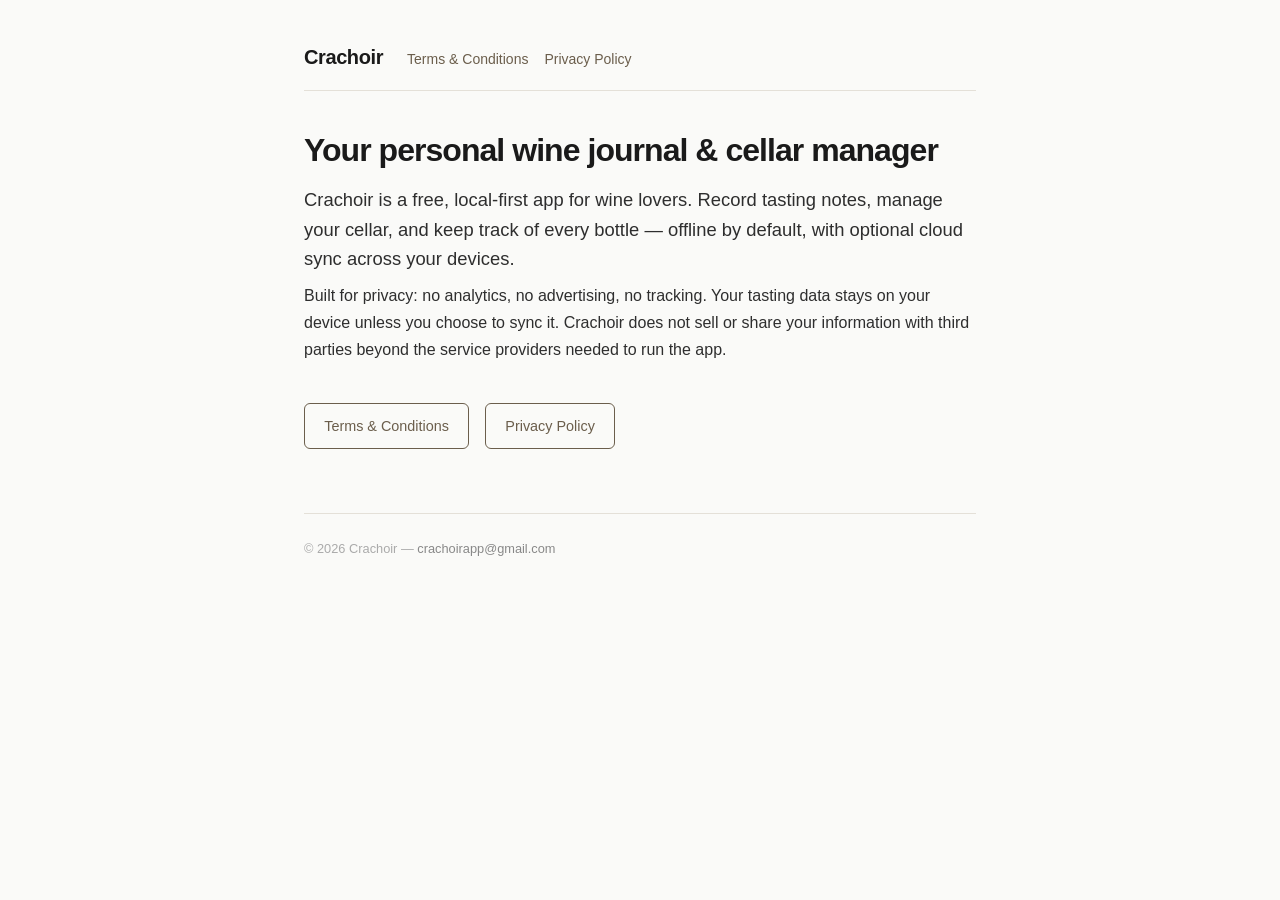
==== index.html @ 20929823 "add landing page, T&C, and privacy policy" ====
﻿<!DOCTYPE html>
<html lang="en">
<head>
  <meta charset="UTF-8" />
  <meta name="viewport" content="width=device-width, initial-scale=1.0" />
  <title>Crachoir — Wine journal &amp; cellar manager</title>
  <link rel="stylesheet" href="styles.css" />
</head>
<body>
  <div class="container">
    <header>
      <span class="wordmark">Crachoir</span>
      <nav>
        <a href="terms.html">Terms &amp; Conditions</a>
        <a href="privacy.html">Privacy Policy</a>
      </nav>
    </header>

    <h1>Your personal wine journal &amp; cellar manager</h1>

    <p class="lead">
      Crachoir is a free, local-first app for wine lovers. Record tasting
      notes, manage your cellar, and keep track of every bottle — offline by
      default, with optional cloud sync across your devices.
    </p>

    <p>
      Built for privacy: no analytics, no advertising, no tracking. Your tasting
      data stays on your device unless you choose to sync it. Crachoir does not
      sell or share your information with third parties beyond the service
      providers needed to run the app.
    </p>

    <div class="links">
      <a href="terms.html">Terms &amp; Conditions</a>
      <a href="privacy.html">Privacy Policy</a>
    </div>

    <footer>
      &copy; 2026 Crachoir &mdash;
      <a href="mailto:crachoirapp@gmail.com">crachoirapp@gmail.com</a>
    </footer>
  </div>
</body>
</html>
---- styles.css ----
﻿*, *::before, *::after { box-sizing: border-box; }

body {
  margin: 0;
  font-family: -apple-system, BlinkMacSystemFont, "Segoe UI", Roboto, Helvetica, Arial, sans-serif;
  font-size: 1rem;
  line-height: 1.7;
  color: #1a1a1a;
  background: #fafaf8;
}

.container {
  max-width: 720px;
  margin: 0 auto;
  padding: 2.5rem 1.5rem 4rem;
}

header {
  border-bottom: 1px solid #e4e0d8;
  margin-bottom: 2.5rem;
  padding-bottom: 1rem;
  display: flex;
  align-items: baseline;
  gap: 1.5rem;
}

header .wordmark {
  font-size: 1.25rem;
  font-weight: 700;
  color: #1a1a1a;
  text-decoration: none;
  letter-spacing: -0.02em;
}

header nav {
  display: flex;
  gap: 1rem;
}

header nav a {
  font-size: 0.875rem;
  color: #6b5e4c;
  text-decoration: none;
}

header nav a:hover {
  color: #1a1a1a;
  text-decoration: underline;
}

h1 {
  font-size: 2rem;
  font-weight: 700;
  letter-spacing: -0.03em;
  line-height: 1.2;
  margin: 0 0 1rem;
  color: #1a1a1a;
}

h2 {
  font-size: 1.05rem;
  font-weight: 600;
  margin: 2rem 0 0.4rem;
  color: #1a1a1a;
}

p {
  margin: 0.5rem 0 0;
  color: #2e2e2e;
}

ul {
  margin: 0.5rem 0 0;
  padding-left: 1.4rem;
  color: #2e2e2e;
}

ul li {
  margin-bottom: 0.25rem;
}

.meta {
  font-size: 0.85rem;
  color: #888;
  margin: 0 0 2rem;
}

.lead {
  font-size: 1.15rem;
  line-height: 1.6;
  color: #2e2e2e;
}

.links {
  display: flex;
  gap: 1rem;
  margin-top: 2.5rem;
  flex-wrap: wrap;
}

.links a {
  display: inline-block;
  padding: 0.6rem 1.2rem;
  border: 1.5px solid #6b5e4c;
  border-radius: 6px;
  color: #6b5e4c;
  text-decoration: none;
  font-size: 0.9rem;
  font-weight: 500;
  transition: background 0.15s, color 0.15s;
}

.links a:hover {
  background: #6b5e4c;
  color: #fff;
}

footer {
  margin-top: 4rem;
  padding-top: 1.5rem;
  border-top: 1px solid #e4e0d8;
  font-size: 0.8rem;
  color: #aaa;
}

footer a {
  color: #888;
  text-decoration: none;
}

footer a:hover {
  text-decoration: underline;
}

a {
  color: #6b5e4c;
}
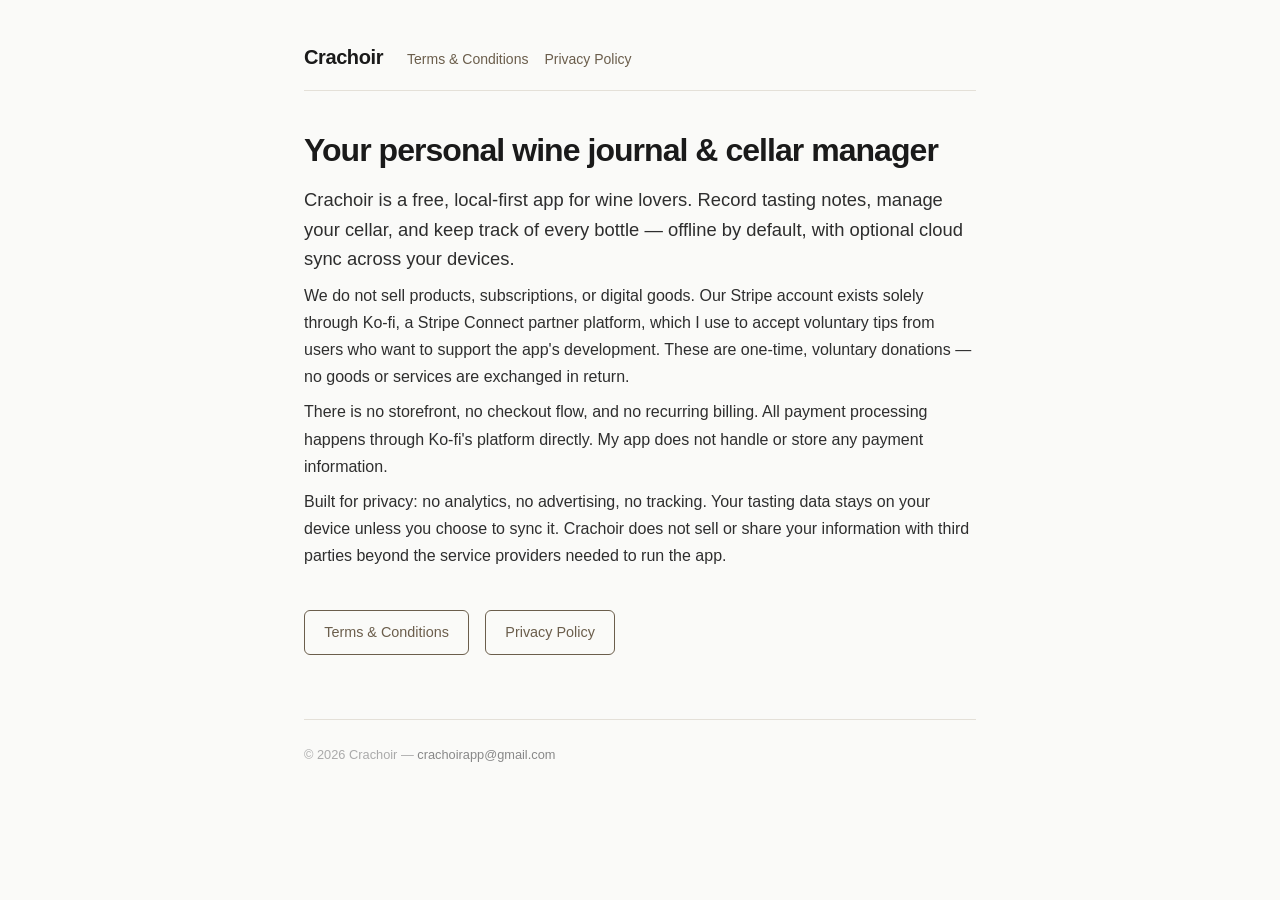
==== commit 1278a307: "update copy" ====
--- a/index.html
+++ b/index.html
@@ -25,6 +25,17 @@
     </p>
 
     <p>
+      We do not sell products, subscriptions, or digital goods. Our Stripe account exists solely through Ko-fi,
+      a Stripe Connect partner platform, which I use to accept voluntary tips from users who want to support the
+      app's development. These are one-time, voluntary donations — no goods or services are exchanged in return.
+    </p>
+
+    <p>
+      There is no storefront, no checkout flow, and no recurring billing. All payment processing happens through
+      Ko-fi's platform directly. My app does not handle or store any payment information.
+    </p>
+
+    <p>
       Built for privacy: no analytics, no advertising, no tracking. Your tasting
       data stays on your device unless you choose to sync it. Crachoir does not
       sell or share your information with third parties beyond the service
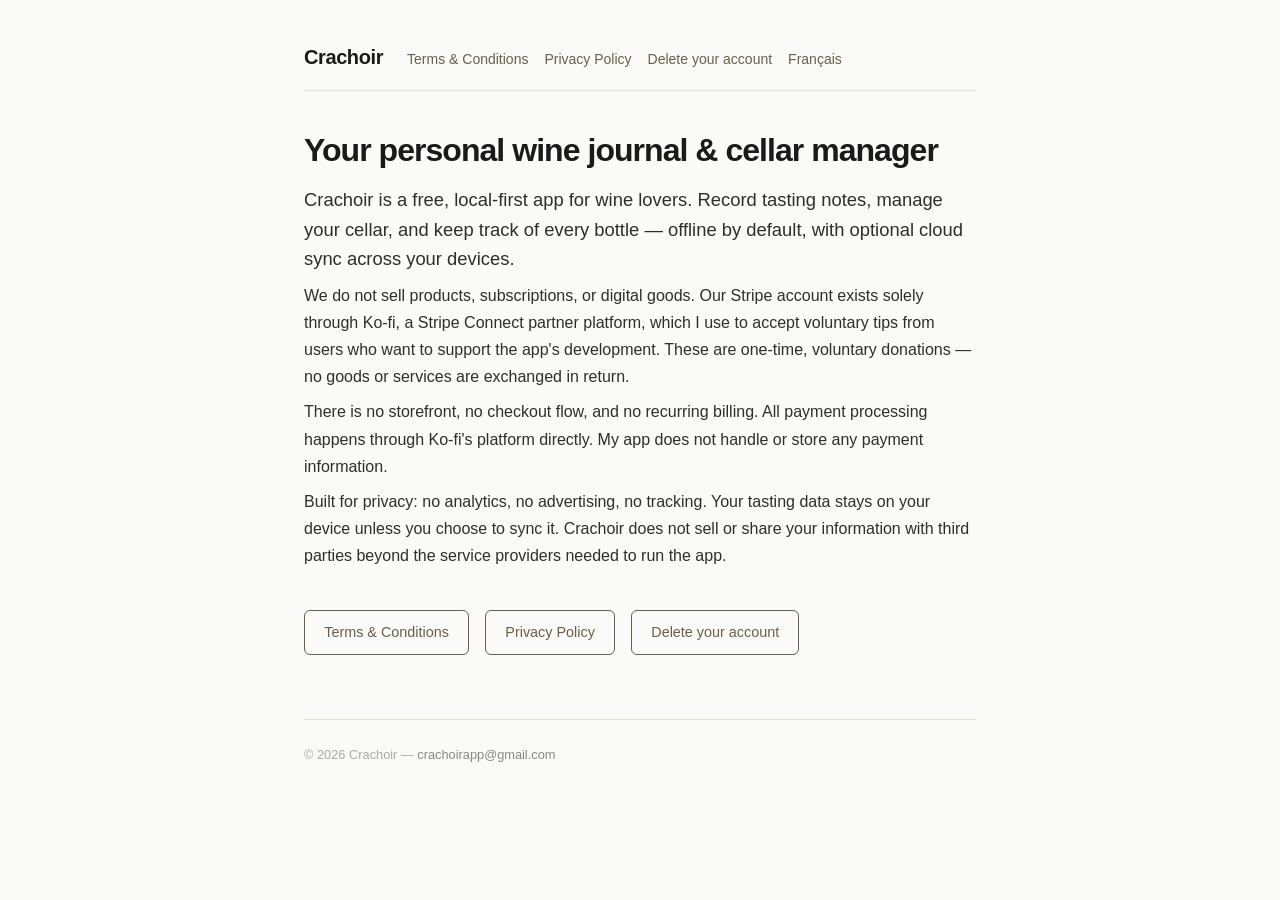
==== commit e5eb16a2: "add French pages and account deletion page, sync policy with in-app text Privacy policy and terms no" ====
--- a/index.html
+++ b/index.html
@@ -1,18 +1,22 @@
-﻿<!DOCTYPE html>
+<!DOCTYPE html>
 <html lang="en">
 <head>
   <meta charset="UTF-8" />
   <meta name="viewport" content="width=device-width, initial-scale=1.0" />
-  <title>Crachoir — Wine journal &amp; cellar manager</title>
+  <title>Wine journal &amp; cellar manager — Crachoir</title>
   <link rel="stylesheet" href="styles.css" />
+  <link rel="alternate" hreflang="en" href="index.html" />
+  <link rel="alternate" hreflang="fr" href="fr/index.html" />
 </head>
 <body>
   <div class="container">
     <header>
-      <span class="wordmark">Crachoir</span>
+      <a class="wordmark" href="index.html">Crachoir</a>
       <nav>
         <a href="terms.html">Terms &amp; Conditions</a>
         <a href="privacy.html">Privacy Policy</a>
+        <a href="delete-account.html">Delete your account</a>
+        <a href="fr/index.html" lang="fr" hreflang="fr">Français</a>
       </nav>
     </header>
 
@@ -45,6 +49,7 @@
     <div class="links">
       <a href="terms.html">Terms &amp; Conditions</a>
       <a href="privacy.html">Privacy Policy</a>
+      <a href="delete-account.html">Delete your account</a>
     </div>
 
     <footer>
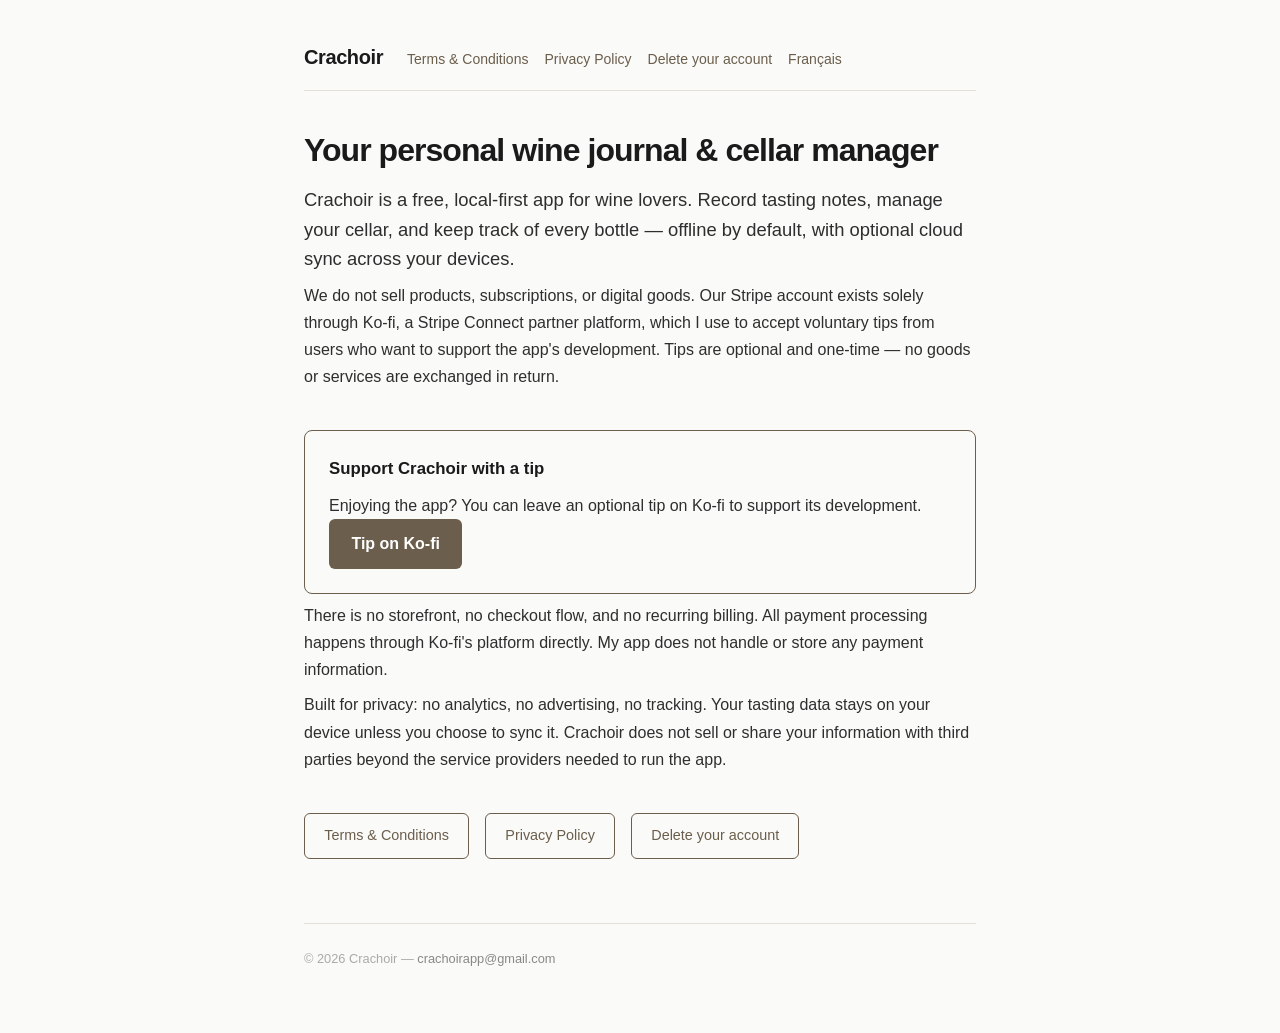
==== commit 41507504: "use tip wording instead of donations and add ko-fi tip button Co-Authored-By: Claude Opus 5.5 <norep" ====
--- a/index.html
+++ b/index.html
@@ -31,8 +31,14 @@
     <p>
       We do not sell products, subscriptions, or digital goods. Our Stripe account exists solely through Ko-fi,
       a Stripe Connect partner platform, which I use to accept voluntary tips from users who want to support the
-      app's development. These are one-time, voluntary donations — no goods or services are exchanged in return.
+      app's development. Tips are optional and one-time — no goods or services are exchanged in return.
     </p>
+
+    <section class="tip">
+      <h2>Support Crachoir with a tip</h2>
+      <p>Enjoying the app? You can leave an optional tip on Ko-fi to support its development.</p>
+      <a class="tip-button" href="https://ko-fi.com/crachoir" target="_blank" rel="noopener">Tip on Ko-fi</a>
+    </section>
 
     <p>
       There is no storefront, no checkout flow, and no recurring billing. All payment processing happens through
--- a/styles.css
+++ b/styles.css
@@ -115,6 +115,31 @@
   color: #fff;
 }
 
+.tip {
+  margin-top: 2.5rem;
+  padding: 1.5rem;
+  border: 1.5px solid #6b5e4c;
+  border-radius: 8px;
+}
+
+.tip h2 {
+  margin-top: 0;
+}
+
+.tip-button {
+  display: inline-block;
+  padding: 0.7rem 1.4rem;
+  border-radius: 6px;
+  background: #6b5e4c;
+  color: #fff;
+  text-decoration: none;
+  font-weight: 600;
+}
+
+.tip-button:hover {
+  background: #4f4538;
+}
+
 footer {
   margin-top: 4rem;
   padding-top: 1.5rem;
